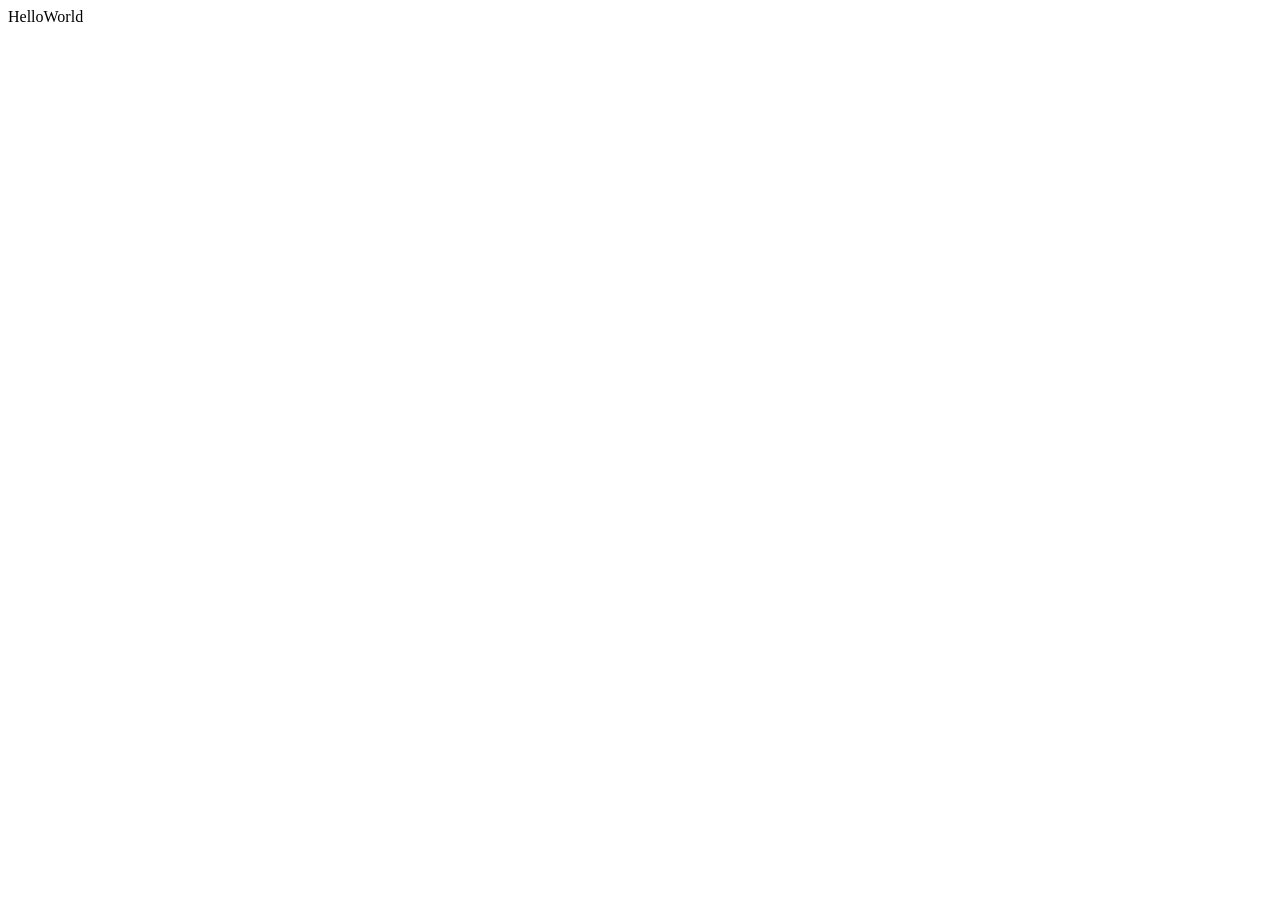
==== index.html @ f1b626f1 "第一个Helloworld" ====
<!DOCTYPE html>
<html lang="en">
<head>
    <meta charset="UTF-8">
    <meta name="viewport" content="width=device-width, initial-scale=1.0">
    <title>我的页面</title>
</head>
<body>
    HelloWorld
</body>
</html>
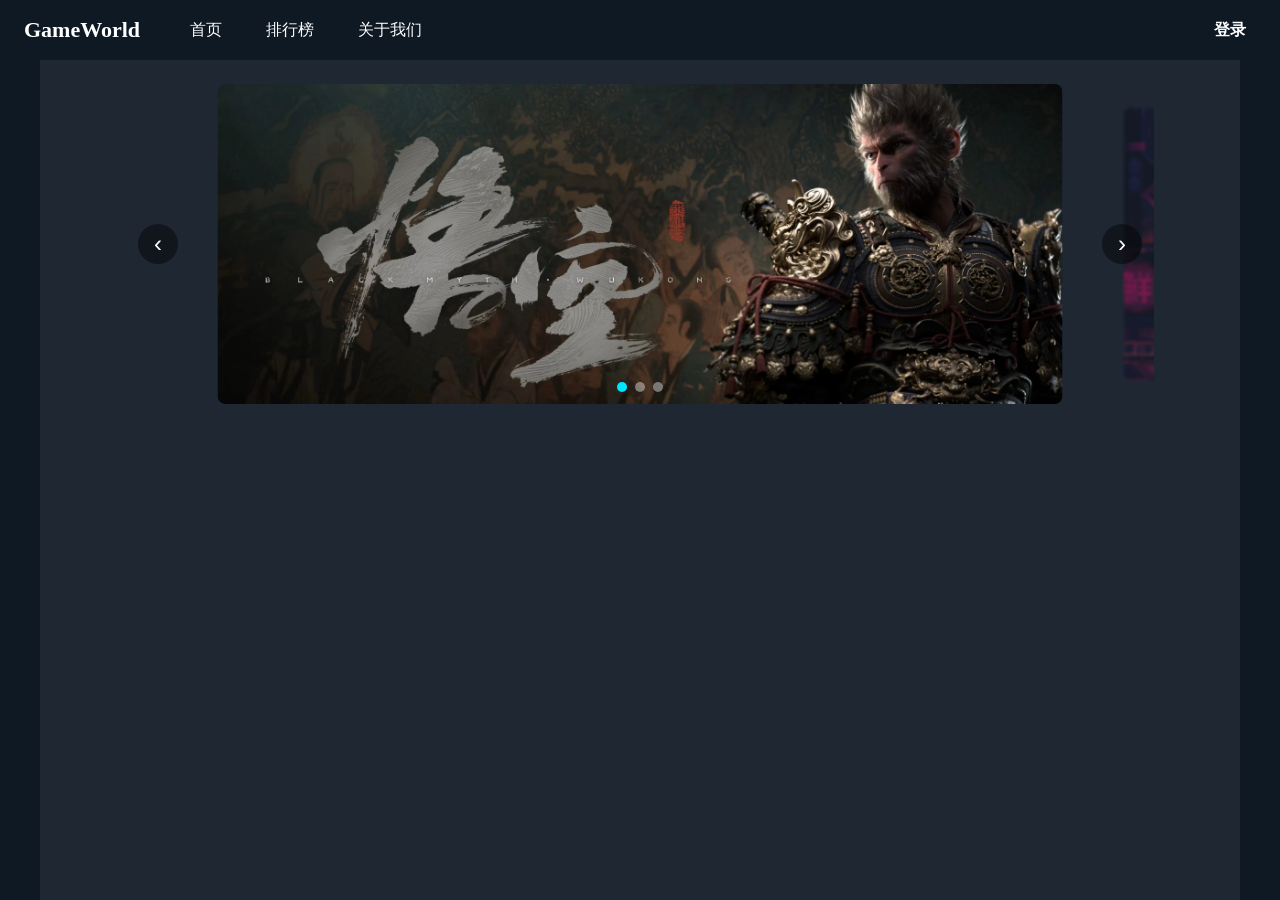
==== commit 4c10dbe2: "完成二级导航栏，简单制作登录页面" ====
--- a/index.html
+++ b/index.html
@@ -1,11 +1,68 @@
 <!DOCTYPE html>
-<html lang="en">
+<html lang="zh-CN">
 <head>
     <meta charset="UTF-8">
     <meta name="viewport" content="width=device-width, initial-scale=1.0">
-    <title>我的页面</title>
+    <title>GameWorld</title>
+    <!-- 引入 css 文件夹中的外部样式表 -->
+    <link rel="stylesheet" href="css/style.css">
 </head>
 <body>
-    HelloWorld
+
+    <!-- ============ 顶部导航栏 ============ -->
+    <header class="site-header">
+        <!-- 一级导航栏 -->
+        <div class="navbar">
+            <!-- 1. Logo（最左侧） -->
+            <a href="index.html" class="logo">GameWorld</a>
+
+            <!-- 2. 导航菜单（logo 之后依次水平排列） -->
+            <nav class="nav-menu">
+                <a href="index.html" class="nav-link active">首页</a>
+                <a href="ranking.html" class="nav-link">排行榜</a>
+                <a href="about.html" class="nav-link">关于我们</a>
+            </nav>
+
+            <!-- 3. 登录（最右侧） -->
+            <a href="login.html" class="nav-link login">登录</a>
+        </div>
+
+        <!-- 二级导航栏：悬停一级导航栏时整条滑出 -->
+        <nav class="sub-nav">
+            <a href="#" class="sub-nav-link">最新游戏</a>
+            <a href="#" class="sub-nav-link">热门排行</a>
+            <a href="#" class="sub-nav-link">游戏分类</a>
+            <a href="#" class="sub-nav-link">游戏攻略</a>
+            <a href="#" class="sub-nav-link">帮助中心</a>
+        </nav>
+    </header>
+
+    <!-- ============ 页心（页面主体内容区域） ============ -->
+    <main class="main">
+
+        <!-- ===== 轮播图（页心顶部） ===== -->
+        <div class="carousel">
+            <!-- 轮播轨道：放置所有图片，通过平移实现切换 -->
+            <div class="carousel-track">
+                <img class="carousel-slide" src="assets/img/scroll0.png" alt="轮播图 1">
+                <img class="carousel-slide" src="assets/img/scroll1.png" alt="轮播图 2">
+                <img class="carousel-slide" src="assets/img/scroll2.png" alt="轮播图 3">
+            </div>
+
+            <!-- 左右切换箭头 -->
+            <button class="carousel-btn prev" type="button">&#8249;</button>
+            <button class="carousel-btn next" type="button">&#8250;</button>
+
+            <!-- 底部圆点指示器（由 JS 自动生成） -->
+            <div class="carousel-dots"></div>
+        </div>
+
+        <!-- 页心下部：先留空，后续再补充内容 -->
+
+    </main>
+
+<!-- 轮播图脚本 -->
+    <script src="js/carousel.js"></script>
+
 </body>
 </html>
--- a/css/style.css
+++ b/css/style.css
@@ -0,0 +1,334 @@
+
+@font-face {
+    font-family: "FangSong"; /* 自己起名字，后面font-family就用这个名字 */
+    src: url("./assets/fonts/仿宋_GB2312.ttf") format("truetype");
+    font-weight: normal;
+    font-style: normal;
+}
+
+/* ================= 全局基础样式 ================= */
+
+/* 清除默认边距，统一盒模型 */
+* {
+    margin: 0;
+    padding: 0;
+    box-sizing: border-box;
+}
+
+/* 去掉链接下划线，链接继承文字颜色 */
+a {
+    text-decoration: none;
+    color: inherit;
+}
+
+/* 页面整体背景（空白处）：页心以外的区域 */
+body {
+    background-color: #0F1924;   /* 空白处深色背景 */
+    font-family: "Microsoft Yahei", sans-serif;
+}
+
+
+/* ================= 顶部导航栏样式 ================= */
+
+/* ===== 导航栏容器 =====
+   1. display:flex 实现横向一行排列
+   2. align-items:center 让内部元素垂直居中
+   3. height:60px 固定高度
+   4. 深色背景 + 白色文字 */
+.navbar {
+    display: flex;             /* flex 布局，横向一行 */
+    align-items: center;       /* 内部元素垂直居中 */
+    height: 60px;              /* 导航栏高度 60px */
+    background-color:#0F1924; /* 深色背景 */
+    color: #ffffff;            /* 文字白色 */
+    padding: 0 24px;           /* 左右内边距，让两边留白 */
+}
+
+/* ===== Logo：位于最左侧 ===== */
+.logo {
+    font-size: 22px;
+    font-weight: bold;
+    color: #ffffff;
+    margin-right: 40px;        /* 与后面菜单保持间距 */
+    transition: color 0.3s;    /* 颜色过渡动画 */
+    font-family: "FangSong";
+}
+
+/* Logo 悬浮变色 */
+.logo:hover {
+    color: #00e5ff;
+}
+
+/* ===== 导航菜单：横向水平排列 ===== */
+.nav-menu {
+    display: flex;             /* 菜单项横向排列 */
+    align-items: center;
+    gap: 24px;                 /* 菜单项之间间距 */
+}
+
+/* 菜单项（也用于登录）样式 */
+.nav-link {
+    font-size: 16px;
+    color: #ffffff;
+    padding: 6px 10px;         /* 增加可点击区域 */
+    transition: color 0.3s;    /* 颜色过渡 */
+}
+
+/* 悬浮变色效果 */
+.nav-link:hover {
+    color: #00e5ff;
+}
+
+/* 当前所处页面高亮（可选） */
+
+
+
+/* ===== 登录：推到最右侧 ===== */
+.login {
+    margin-left: auto;         /* 关键：把登录顶到最右端 */
+    font-weight: bold;
+}
+
+
+/* ================= 二级导航栏样式 ================= */
+
+/* 一级 + 二级导航所在容器：作为二级导航绝对定位的参照 */
+.site-header {
+    position: relative;
+}
+
+/* ===== 二级导航栏容器 =====
+   1. position:absolute 脱离文档流，不抢占主内容空间（覆盖显示）
+   2. top:100% 紧贴在一级导航栏下边缘
+   3. z-index 盖在下方内容之上
+   4. 默认隐藏（max-height:0 + opacity:0 + overflow:hidden）
+   5. 悬停一级导航栏时整条滑出 */
+.sub-nav {
+    position: absolute;        /* 绝对定位，覆盖显示，不推动页面 */
+    top: 100%;                 /* 紧贴一级导航栏下边缘 */
+    left: 0;
+    width: 100%;               /* 占满整行宽度 */
+    z-index: 10;               /* 盖在下方内容之上 */
+    display: flex;             /* 5 个栏目横向排列 */
+    align-items: center;
+    gap: 28px;                 /* 栏目之间间距 */
+    padding: 0 24px;           /* 左右内边距（纯横向，不影响高度） */
+    background-color: #3D4450; /* 稍亮一点的深色，与一级区分 */
+    box-shadow: 0 8px 20px rgba(0, 0, 0, 0.35); /* 悬浮阴影，增强覆盖感 */
+    max-height: 0;             /* 初始高度为 0，隐藏 */
+    overflow: hidden;          /* 隐藏超出部分 */
+    opacity: 0;                /* 初始透明 */
+    transition: max-height 0.3s ease, opacity 0.3s ease; /* 展开动画 */
+}
+
+/* 悬停整个顶部导航栏（一级 + 二级所在容器）时，二级导航栏展开 */
+.site-header:hover .sub-nav {
+    max-height: 60px;          /* 展开后的最大高度（够显示一行链接） */
+    opacity: 1;                /* 变为不透明 */
+}
+
+/* 二级导航栏链接 */
+.sub-nav-link {
+    padding: 14px 0;           /* 上下留白，撑出二级栏高度 */
+    font-size: 15px;
+    color: #ffffff;
+    transition: color 0.3s;    /* 颜色过渡 */
+}
+
+/* 二级导航链接悬浮变色 */
+.sub-nav-link:hover {
+    color: #00e5ff;
+}
+
+
+/* ================= 页心（页面主体内容区域）================= */
+
+/* ===== 页心外层容器 =====
+   1. max-width:1200px 限制最大宽度
+   2. margin:0 auto     水平居中
+   3. padding 上下留白
+   4. 背景色与空白处区分 */
+.main {
+    max-width: 1200px;              /* 最大宽度 */
+    margin: 0 auto;                 /* 水平居中 */
+    padding: 24px 16px;             /* 上下左右内边距 */
+    background-color: #1f2733;      /* 页心背景色，与空白处区分 */
+    color: #ffffff;                 /* 页心文字白色 */
+    min-height: calc(100vh - 60px); /* 页心至少填满导航栏以下的屏幕高度 */
+}
+
+/* ================= 轮播图样式 ================= */
+
+/* 轮播容器：相对定位，缩小宽度并居中，裁剪两侧超出的图片 */
+.carousel {
+    position: relative;
+    width: 88%;                   /* 比页心窄，两侧各留一点空间 */
+    margin: 0 auto;               /* 水平居中 */
+    overflow: hidden;             /* 裁剪两侧虚影超出的部分 */
+    border-radius: 8px;
+}
+
+/* 轮播轨道：横向排列所有图片，通过 transform 平移实现切换 */
+.carousel-track {
+    display: flex;
+    gap: 6px;                     /* 图片之间留较小间距，让虚影更紧凑 */
+    transition: transform 0.55s ease; /* 平滑切换动画 */
+}
+
+/* 每张轮播图：默认是两侧“虚影”状态，当前这张由 JS 加 .is-active 变清晰 */
+.carousel-slide {
+    flex: 0 0 72%;                /* 每张占 72% 宽，让两侧能露出前后图 */
+    height: 320px;                /* 轮播图高度（比之前小一点） */
+    object-fit: cover;            /* 图片铺满并裁剪，不变形 */
+    display: block;
+    background-color: #262626;    /* 图片未就位时的占位底色 */
+    border-radius: 8px;
+    transform: scale(0.85);       /* 缩小，形成前后图的虚影 */
+    opacity: 0.4;                 /* 半透明 */
+    filter: blur(2px);            /* 轻微模糊 */
+    transition: transform 0.55s ease, opacity 0.55s ease, filter 0.55s ease;
+}
+
+/* 当前显示的这张：放大到正常、清晰、不透明 */
+.carousel-slide.is-active {
+    transform: scale(1);
+    opacity: 1;
+    filter: blur(0);
+}
+
+/* 左右箭头按钮 */
+.carousel-btn {
+    position: absolute;
+    top: 50%;
+    transform: translateY(-50%);
+    width: 40px;
+    height: 40px;
+    border: none;
+    border-radius: 50%;
+    background-color: rgba(0, 0, 0, 0.45);
+    color: #ffffff;
+    font-size: 24px;
+    line-height: 1;
+    cursor: pointer;
+    transition: background-color 0.3s;
+}
+.carousel-btn:hover { background-color: rgba(0, 229, 255, 0.6); }
+.carousel-btn.prev { left: 12px; }
+.carousel-btn.next { right: 12px; }
+
+/* 底部圆点指示器 */
+.carousel-dots {
+    position: absolute;
+    bottom: 12px;
+    left: 50%;
+    transform: translateX(-50%);
+    display: flex;
+    gap: 8px;
+}
+.carousel-dot {
+    width: 10px;
+    height: 10px;
+    border-radius: 50%;
+    background-color: rgba(255, 255, 255, 0.4);
+    cursor: pointer;
+    transition: background-color 0.3s;
+}
+.carousel-dot.active {
+    background-color: #00e5ff;    /* 当前项高亮 */
+}
+
+/* ================= 登录页样式 ================= */
+
+/* 登录区外层：居中显示卡片 */
+.auth-main {
+    max-width: 1200px;
+    margin: 0 auto;
+    min-height: calc(100vh - 60px); /* 填满导航栏以下的屏幕高度 */
+    display: flex;
+    align-items: center;            /* 垂直居中 */
+    justify-content: center;        /* 水平居中 */
+    padding: 40px 16px;
+}
+
+/* 登录卡片 */
+.auth-card {
+    width: 100%;
+    max-width: 400px;
+    background-color: #1f2733;      /* 卡片背景，与页心色一致 */
+    border-radius: 12px;
+    padding: 40px 32px;
+    box-shadow: 0 8px 30px rgba(0, 0, 0, 0.35);
+}
+
+/* 标题与副标题 */
+.auth-title {
+    font-size: 26px;
+    text-align: center;
+    color: #ffffff;
+}
+.auth-sub {
+    margin: 8px 0 28px;
+    text-align: center;
+    font-size: 14px;
+    color: #8b93a7;                 /* 灰色副标题 */
+}
+
+/* 表单项 */
+.form-group {
+    margin-bottom: 18px;
+}
+.form-group label {
+    display: block;
+    margin-bottom: 8px;
+    font-size: 14px;
+    color: #c9d1e0;
+}
+.form-group input {
+    width: 100%;
+    padding: 12px 14px;
+    border: 1px solid #2a3548;
+    border-radius: 8px;
+    background-color: #121826;      /* 输入框深色背景 */
+    color: #ffffff;
+    font-size: 15px;
+    outline: none;
+    transition: border-color 0.2s;
+}
+.form-group input:focus {
+    border-color: #00e5ff;          /* 聚焦时青色边框 */
+}
+
+/* 错误提示 */
+.form-error {
+    min-height: 20px;
+    margin-bottom: 8px;
+    font-size: 13px;
+    color: #ff5470;                 /* 红色错误提示 */
+}
+
+/* 登录按钮 */
+.btn-primary {
+    width: 100%;
+    padding: 13px;
+    border: none;
+    border-radius: 8px;
+    background: linear-gradient(135deg, #00e5ff, #7c4dff);
+    color: #04121a;
+    font-size: 16px;
+    font-weight: bold;
+    cursor: pointer;
+    transition: opacity 0.2s, transform 0.15s;
+}
+.btn-primary:hover {
+    opacity: 0.9;
+    transform: translateY(-1px);
+}
+
+/* 底部提示 */
+.auth-tip {
+    margin-top: 20px;
+    text-align: center;
+    font-size: 12px;
+    color: #636c7d;
+    line-height: 1.7;
+}
